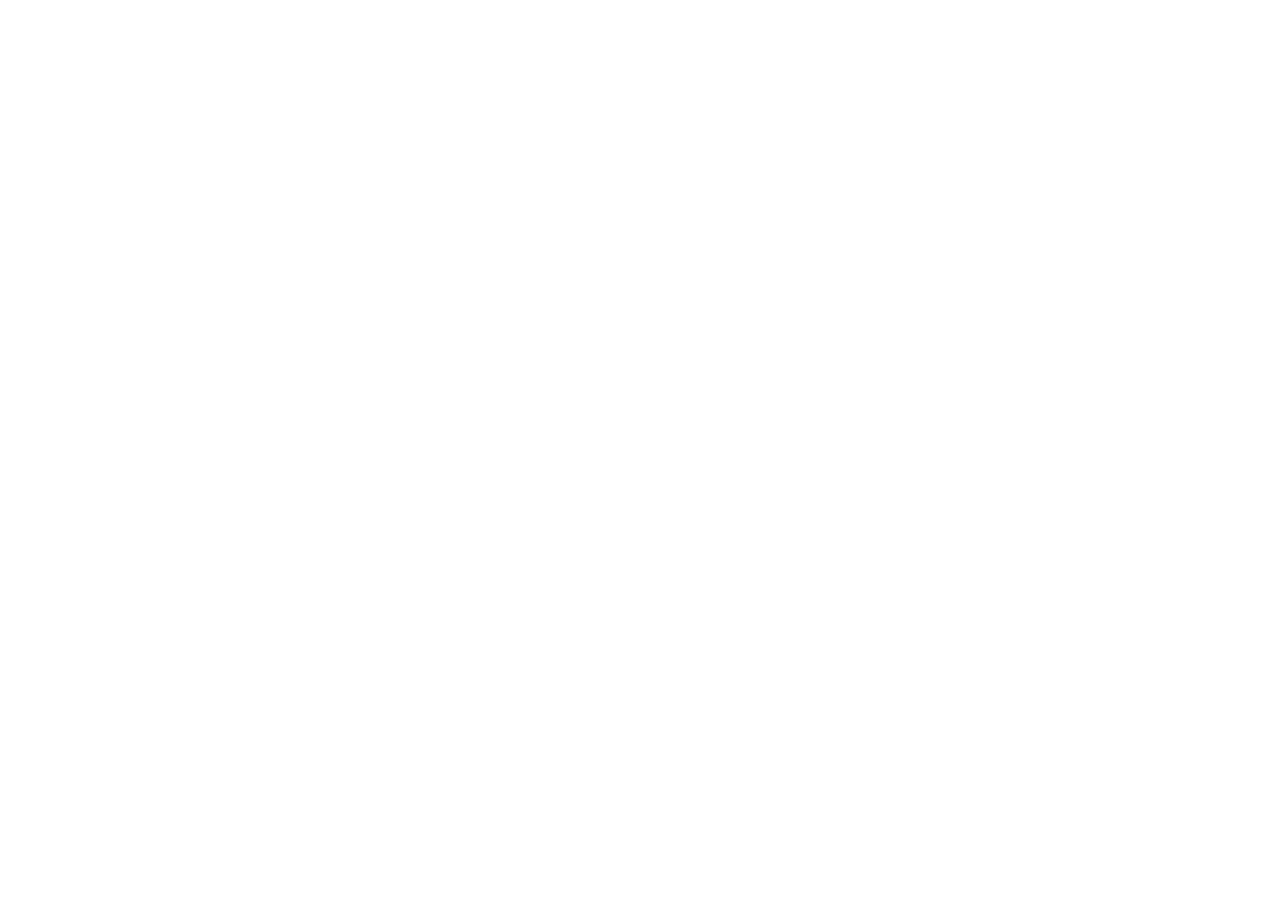
==== index.html @ 3fb66aff "created file structure, included meyerweb reset.css code and linked game.js and stylesheets" ====
<!DOCTYPE html>
<html lang="en">
<head>
    <meta charset="UTF-8">
    <meta name="viewport" content="width=device-width, initial-scale=1.0">
    <meta http-equiv="X-UA-Compatible" content="ie=edge">
    <script src="assets/javascript/game.js"></script>
    <link href="css/reset.css" type="text/css" rel="stylesheet">
    <link href="css/style.css" type="text/css" rel="stylesheet">
    <title>Document</title>
</head>
<body>
    
</body>
</html>
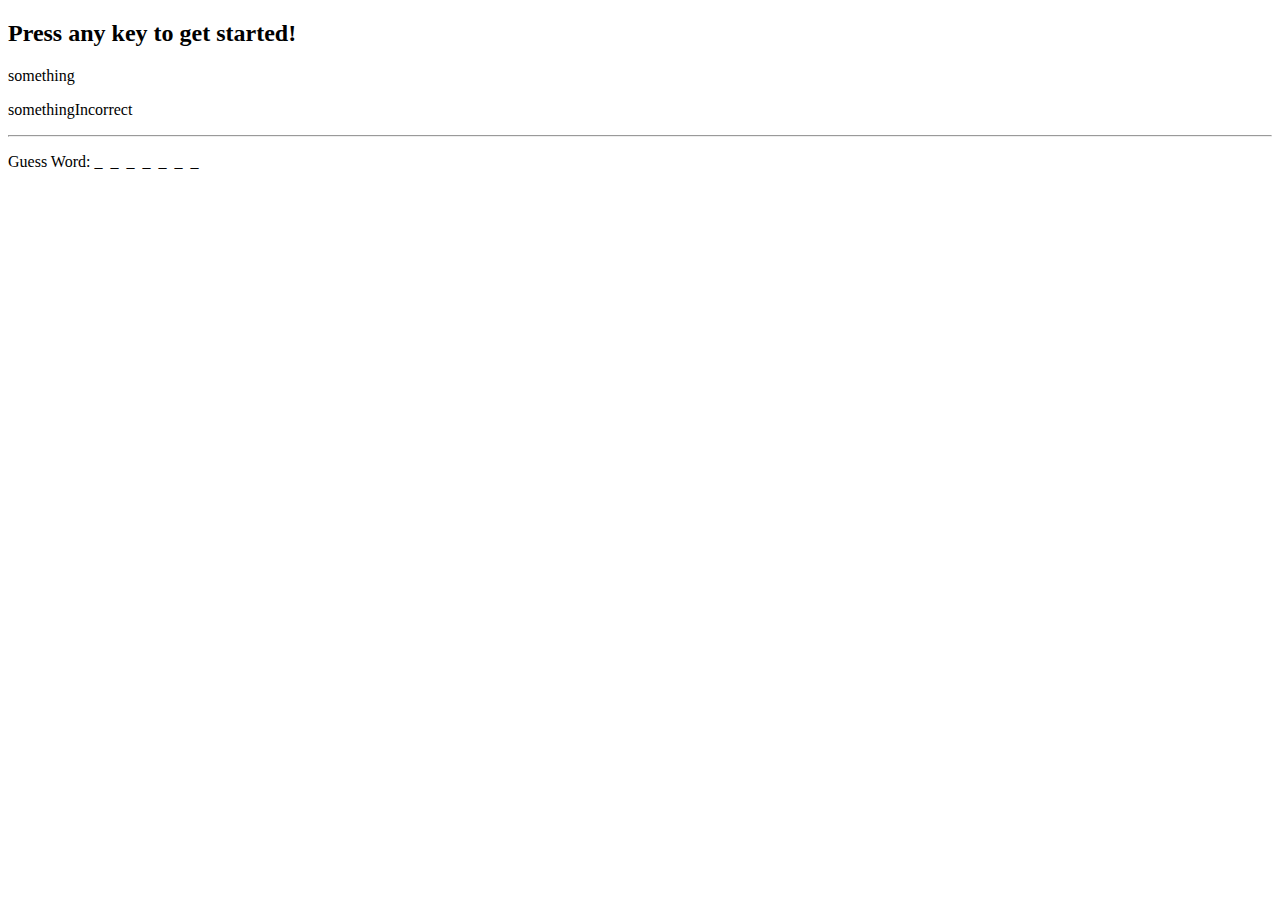
==== commit 0bef18c0: "I kinda worked out all of the logic and functions and have a basic working model at this point, but " ====
--- a/index.html
+++ b/index.html
@@ -5,11 +5,17 @@
     <meta name="viewport" content="width=device-width, initial-scale=1.0">
     <meta http-equiv="X-UA-Compatible" content="ie=edge">
     <script src="assets/javascript/game.js"></script>
-    <link href="css/reset.css" type="text/css" rel="stylesheet">
-    <link href="css/style.css" type="text/css" rel="stylesheet">
+    <!-- <link href="css/reset.css" type="text/css" rel="stylesheet">
+    <link href="css/style.css" type="text/css" rel="stylesheet"> -->
     <title>Document</title>
 </head>
-<body>
-    
+<body onload="updateExposedDisplay();">
+
+    <h2>Press any key to get started! </h2>
+
+    <p id="guesses">something</p>
+    <p id="incorrectGuesses">somethingIncorrect</p>
+    <hr>
+    <p> Guess Word: <span id="exposed" style="letter-spacing: 0.5em"></span></p>
 </body>
 </html>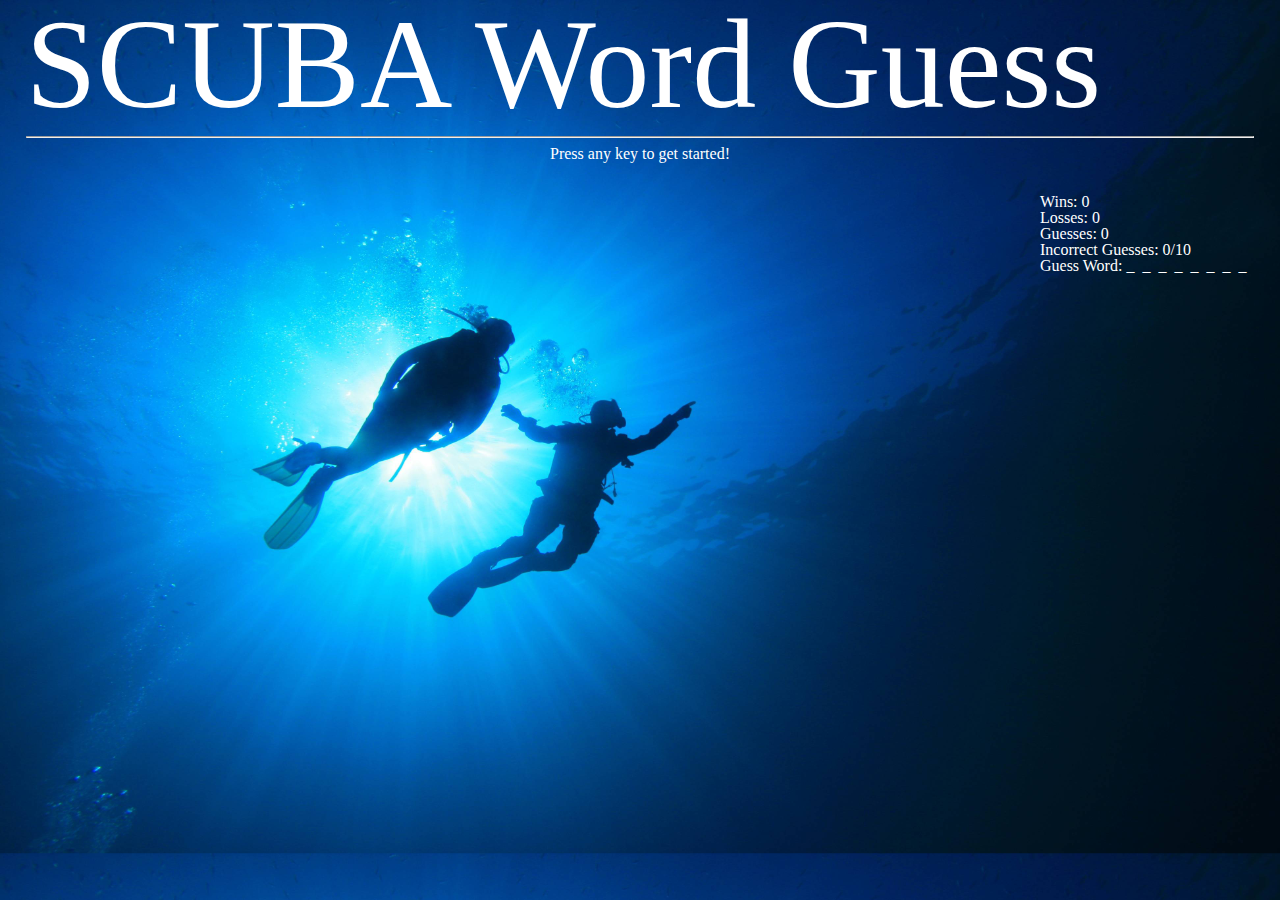
==== commit 14c8d48b: "added a background image and some light styling, nothing fancy, but Im tired, and its functioning" ====
--- a/index.html
+++ b/index.html
@@ -5,17 +5,26 @@
     <meta name="viewport" content="width=device-width, initial-scale=1.0">
     <meta http-equiv="X-UA-Compatible" content="ie=edge">
     <script src="assets/javascript/game.js"></script>
-    <!-- <link href="css/reset.css" type="text/css" rel="stylesheet">
-    <link href="css/style.css" type="text/css" rel="stylesheet"> -->
+    <link href="assets/css/reset.css" type="text/css" rel="stylesheet">
+    <link href="assets/css/style.css" type="text/css" rel="stylesheet">
     <title>Document</title>
 </head>
 <body onload="updateExposedDisplay();">
+    <audio>
+        <source id="audioSource" type="mp3">
+      </audio>
 
+    <h1>SCUBA Word Guess</h1>
+    <hr>
     <h2>Press any key to get started! </h2>
-
-    <p id="guesses">something</p>
-    <p id="incorrectGuesses">somethingIncorrect</p>
-    <hr>
-    <p> Guess Word: <span id="exposed" style="letter-spacing: 0.5em"></span></p>
+    <br>
+    <br>
+    <div id="floatRightDesktop">
+    <p id="winCounter">Wins: 0</p>
+    <p id="lossCounter">Losses: 0</p>
+    <p id="guesses">Guesses: 0</p>
+    <p id="incorrectGuesses">Incorrect Guesses:  0/10</p>
+    <p class="inlineDesktop"> Guess Word:</p> <p class="inlineDesktop" id="exposed" style="letter-spacing: 0.5em"></p>
+    </div>
 </body>
 </html>--- a/assets/css/style.css
+++ b/assets/css/style.css
@@ -0,0 +1,27 @@
+body{
+    background-image: url("../images/scubaBackground.jpg");
+    background-color: darkslateblue;
+    background-repeat: repeat;
+    background-size: cover;
+    color:white;
+    font-weight: 500;
+    width:96%;
+    margin:auto;
+}
+
+h1{
+    font-size:10vw; 
+}
+
+h2{
+    text-align: center;
+    width:100%;
+}
+
+.inlineDesktop{
+    display:inline;
+}
+
+#floatRightDesktop{
+    float:right;
+}